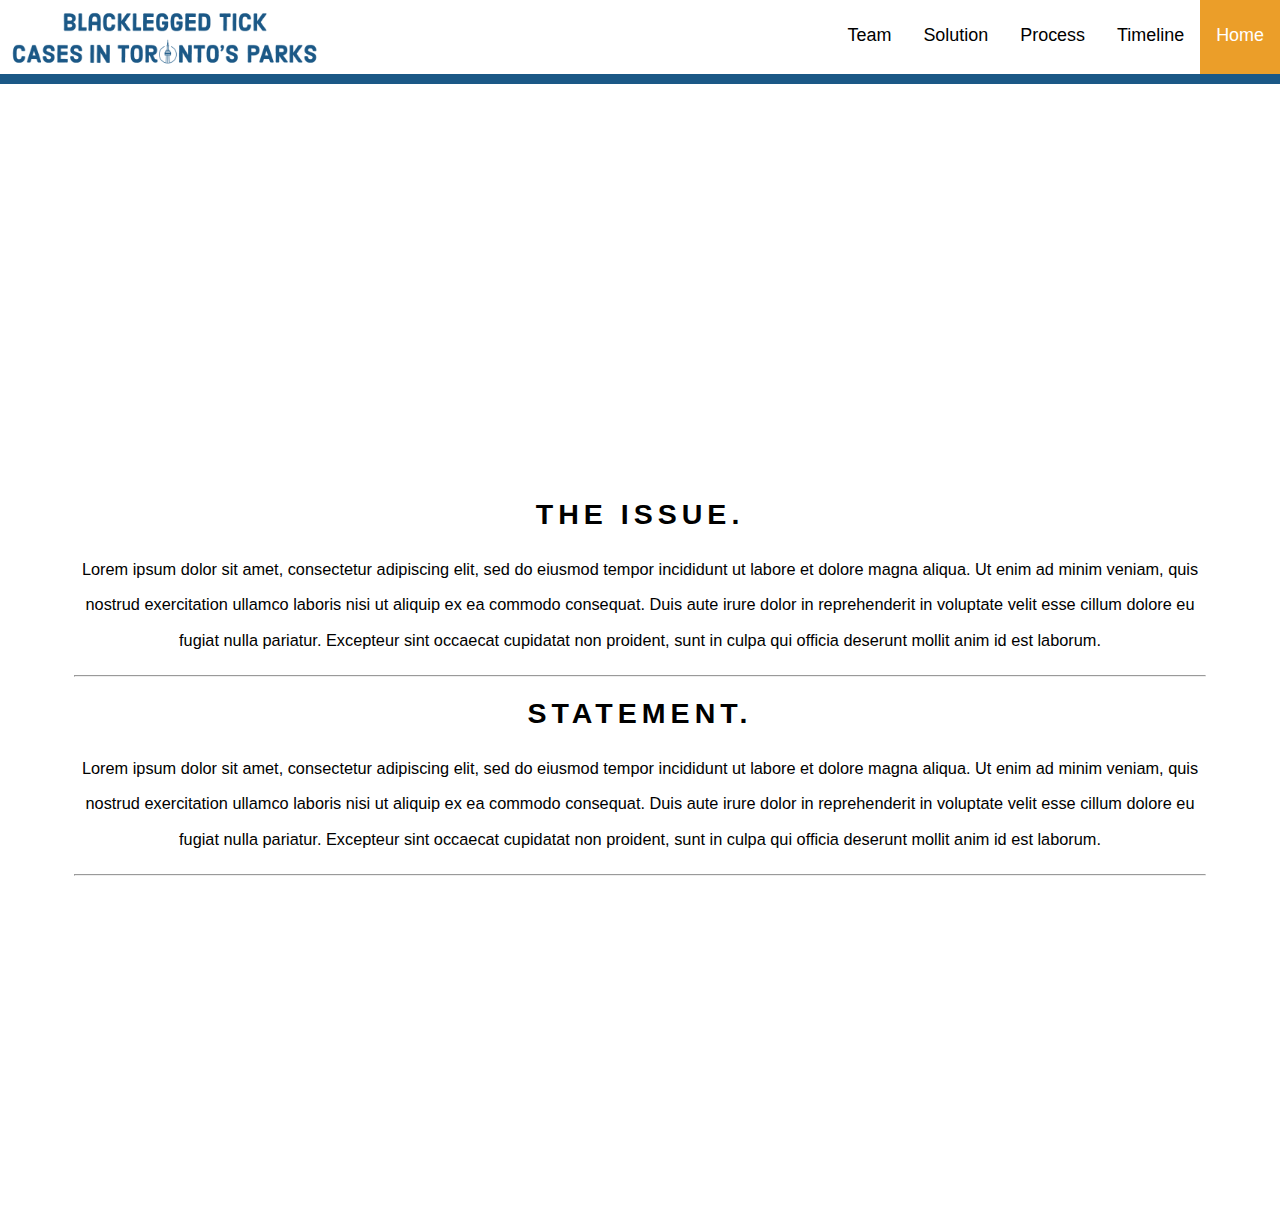
==== index.html @ dd3b6fb7 "Changed footer." ====
<!DOCTYPE html>
<html lang="en">
  <head>
  <title>Blacklegged Tick Surveillance in Toronto's Major Parks.</title>
  <!-- fav icon added by Aida -->
  <link rel="icon" type="image/png" href="images/favicon.png"/>
  <meta charset="UTF-8">
  <meta name="viewport" content="width=device-width, initial-scale=1">
  <!-- style sheet link --> 
  <link rel="stylesheet" href="CSS/mystyles.css">  
</head>

<!-- created and edited by Aida Tuhcic April 9th through April 10th. -->
<!-- beginning of the body -->
<body>
  
  <!-- logo created by Aida Tuhcic -->
  <div class="logo"> 
    <!-- links user to the index.html page when the logo is clicked on. -->
    <a href="index.html"><img src="images/logowebc.png" alt="logo"></a> 
  </div>

<!-- navigational bar -->
<!-- sources: some elements for the nav bar are dervived from https://www.w3schools.com/howto/howto_js_topnav_responsive.asp -->
  <div class="topnav" id="myTopnav">
    <a href="index.html" class="active">Home</a>
    <a href="timeline.html">Timeline</a>
    <a href="process.html">Process</a>
    <a href="solution.html">Solution</a>
    <a href="team.html">Team</a>
    <!-- javascript for the nav bar on smaller screen devices. -->
    <!-- onlcick executes javascript when the button is clicked. -->
    <a href="javascript:void(0);" class="icon" onclick="myFunction()">&#9776;</a>
  </div>
 
  <!-- header image -->
  <div class="headerimg">
  </div>

<!-- beginning of page content -->
<!-- main -->
<main>
<!-- section -->
<section>

  <!-- first section -->
  <div class="fsection">
    <h1>THE ISSUE.</h1>
    <p>Lorem ipsum dolor sit amet, consectetur adipiscing elit, sed do eiusmod tempor incididunt ut labore et dolore magna aliqua. 
    Ut enim ad minim veniam, quis nostrud exercitation ullamco laboris nisi ut aliquip ex ea commodo consequat. 
    Duis aute irure dolor in reprehenderit in voluptate velit esse cillum dolore eu fugiat nulla pariatur. 
    Excepteur sint occaecat cupidatat non proident, sunt in culpa qui officia deserunt mollit anim id est laborum.</p>
  </div>
  
<!-- line break -->
<hr>

  <!-- second section -->
  <div class="ssection">
    <h1>STATEMENT.</h1>
    <p>Lorem ipsum dolor sit amet, consectetur adipiscing elit, sed do eiusmod tempor incididunt ut labore et dolore magna aliqua. 
    Ut enim ad minim veniam, quis nostrud exercitation ullamco laboris nisi ut aliquip ex ea commodo consequat. 
    Duis aute irure dolor in reprehenderit in voluptate velit esse cillum dolore eu fugiat nulla pariatur. 
    Excepteur sint occaecat cupidatat non proident, sunt in culpa qui officia deserunt mollit anim id est laborum.</p>
  </div>

<!-- line break -->
<hr>

  <!-- third section -->
  <div class="tsection">
    <h1>FUTURE.</h1>
    <p>Lorem ipsum dolor sit amet, consectetur adipiscing elit, sed do eiusmod tempor incididunt ut labore et dolore magna aliqua. 
    Ut enim ad minim veniam, quis nostrud exercitation ullamco laboris nisi ut aliquip ex ea commodo consequat. 
    Duis aute irure dolor in reprehenderit in voluptate velit esse cillum dolore eu fugiat nulla pariatur. 
    Excepteur sint occaecat cupidatat non proident, sunt in culpa qui officia deserunt mollit anim id est laborum.</p>
  </div>

</section>
</main>
<!-- end of page content -->

<!-- footer -->
<footer class="footer">
    <p>&#169; Web Charlie 2022 &#65073; Fleming College.</p>
</footer>

<!-- javascript file -->
<script src="JS/javascript.js"></script>

<!-- end of body -->
</body>
<!-- end of html -->
</html>
---- CSS/mystyles.css ----
@charset "UTF-8";

/* box sizing */
* {
    box-sizing: border-box; 
}

/* body element */
html, body {
    position: absolute;
    overflow-x: hidden;
    margin: 0px;
    padding: 0px;
    height: 100%; 
    width: 100%; 
    font-family: 'Arial', sans-serif; 
    font-size: 1.01em; 
} 

/* h1 to h6 elements */
h1, h2, h3, h4, h5, h6 {
    font-family: 'Arial', sans-serif; 
    letter-spacing: 5px;
}

/* h1 element */
h1 {
    font-size: 1.75em; 
}

/****** beginning of nav bar and logo section *****/
/****** created by Aida Tuhcic April 9th through 10th *****/
/* logo */
.logo {
    position: absolute; 
    margin-left: 0px; 
    margin-top: -63px; 
}

/* logo image */ 
.logo img {
    height: 150px;  
    margin-top: 26px;
    margin-left: 5px; 
}

/* nav bar */
.topnav {
    background-color: #ffffff;
    border-bottom: 10px solid #1B5886; 
    overflow: hidden;
    padding: 0px; 
}

/* nav bar a */
.topnav a {
    float: right; 
    padding: 25px 16px;
    color: #000000;
    text-align: center;
    text-decoration: none;
    font-size: 1.1em;
}

/* nav bar link hovers */
.topnav a:hover {
    background-color: #1B5886;
    color: #ffffff; 
    height: 74px;
}

/* home button */
.topnav a.active {
    background-color: #eb9e29;
    color: white;
    height: 74px; 
}
  
/* nav bar icon for smaller screens */
.topnav .icon {
    color: #1B5886;
    float: right; 
    display: none;
}

/* nav bar icon hover for smaller screens */
.topnav .icon a:hover {
    color: #ffffff; 
}
  
/* some sources for the following code has been dervived from https://www.w3schools.com/howto/howto_js_topnav_responsive.asp
/* media query for smaller devices (resizes nav bar) */
@media screen and (max-width: 760px) {
    .topnav a:not(:first-child) {display: none;}
    .topnav a.icon {
      float: right;
      display: block;
    }
 }

/* some sources for the following code has been dervived from https://www.w3schools.com/howto/howto_js_topnav_responsive.asp
/* media query for smaller devices (resizes nav bar) */
@media screen and (max-width: 760px) {
    .topnav.responsive {position: relative;}
    .topnav.responsive .icon {
      position: absolute;
      float: left;
      right: 0;
      top: 0;
}

/* some sources for the following code has been dervived from https://www.w3schools.com/howto/howto_js_topnav_responsive.asp
/* media query for smaller devices (resizes nav bar) */
.topnav.responsive a {
    float: left;
    display: block;
    text-align: center;
    }
}  
/****** end of nav bar and logo section *****/

/****** beginning of the header image *****/
/****** created by Aida Tuhcic April 9th through 10th *****/
/* header image */
/* the source of the image is from https://www.pexels.com/photo/scenic-view-of-mountain-during-dawn-2777934/ - "Scenic View Of Mountain During Dawn" - free for commerical use. */
/* the photographer and uploader of the image from PixaBay used is: Andre Furtado "@andre-furtado-43594" */
.headerimg {
    background: url("../images/torontobanner.jpg");
    background-position: center;
    background-repeat: no-repeat;
    background-size: cover;
    width:100%;
    position: relative; 
    display: block;
    padding-top: 20%;
    padding-bottom: 10%;
}
/****** end of the header image *****/

/* sections */
section {
    padding: 10px; 
    width: 90%;
    margin: auto;
    text-align: center;
    line-height: 2.2rem;
    background-color: #ffffff;
}

/****** beginning of the teams.html section *****/
/****** created by Aida Tuhcic April 11th through 12th *****/
/* team summary */
.teamsummary {
    padding: 8px; 
}

/* row */ 
.row { 
    display: flex; 
    justify-content: center;
    margin: auto;
    width: 75%; 
    padding: 8px; 
    line-height: 2.2rem;
}

/* members */
.members {
    flex: 50%; 
    margin: 30px; 
    margin-left: 50px;
}

/* members h3 */
.members h3 {
    font-size: 1.3rem;
    line-height: 0.5px; 
    letter-spacing: 0.2rem;
}

.memberimg {
    background-color: #f5f5f5;
    border-radius: 5px 5px 0 0;
}

/* members img */
.memberimg img {
    width: 45%; 
    height: 45%;
    margin-top: 20px; 
    margin-bottom: 10px;
    border-radius: 50%;
}

/*member name */
.membername {
    background-color: #ebebeb;
    padding-top: 1px; 
    border-radius: 0 0 5px 5px;
}

/* media query for smaller devices (resizes the row) */
@media screen and (max-width: 760px) {
    .row {
        width: 100%;
        display: block;  
    }
}
/****** end of the teams.html section *****/

/****** beginning of the footer section *****/
/****** created by Aida Tuhcic April 9th through 10th *****/
/* footer */
footer {
    position: relative;
    padding: 32px; 
    left: 0;
    bottom: 0;
    left: 0; 
    right: 0;
    width: 100%;
    background-color: #1B5886; 
}

/* footer */
.footer {
    position: relative;
}

/* footer paragraph */ 
.footer p { 
     color: #ffffff; 
     text-align: center; 
     font-size: 1.1em;
}
/****** end of the footer section *****/
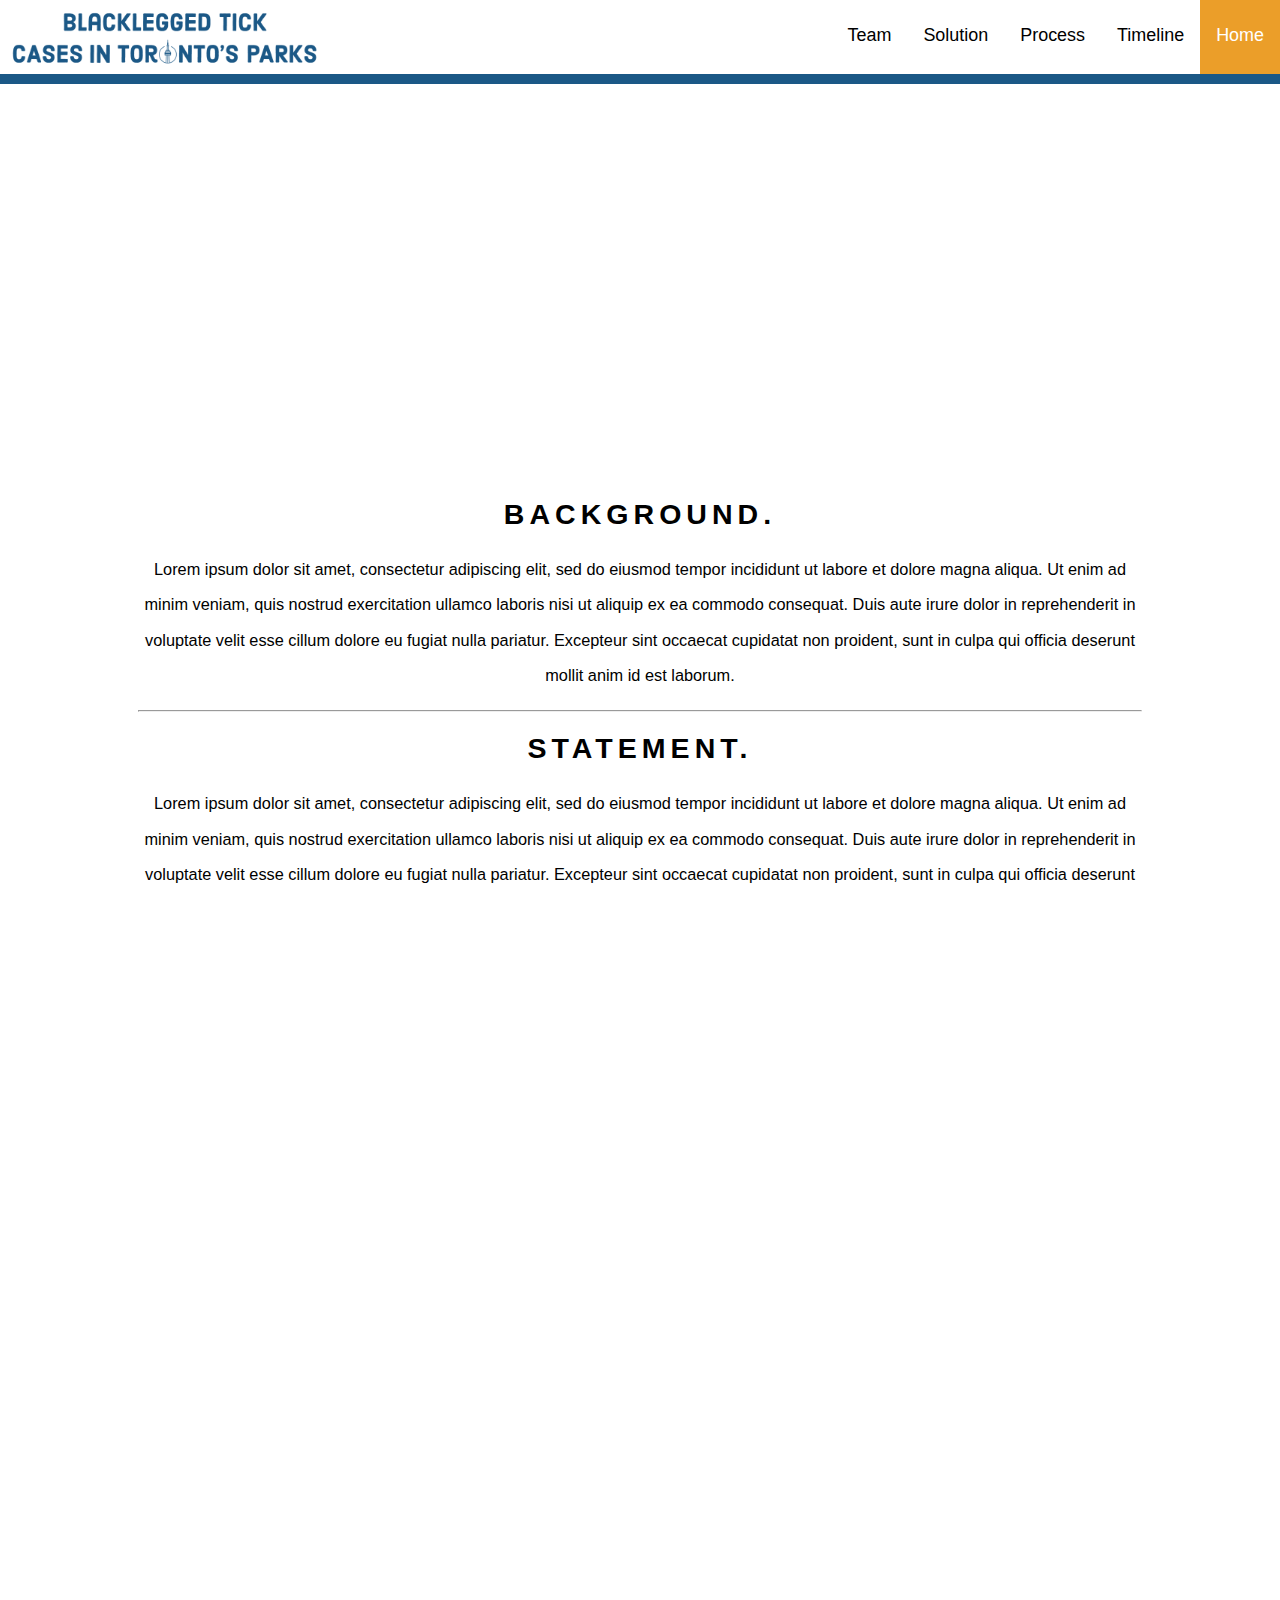
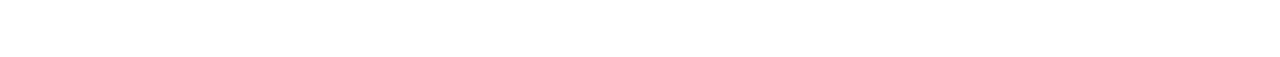
==== commit adfce7fd: "Added Resource Links." ====
--- a/index.html
+++ b/index.html
@@ -44,8 +44,8 @@
 <section>
 
   <!-- first section -->
-  <div class="fsection">
-    <h1>THE ISSUE.</h1>
+  <div class="first-section">
+    <h1>BACKGROUND.</h1>
     <p>Lorem ipsum dolor sit amet, consectetur adipiscing elit, sed do eiusmod tempor incididunt ut labore et dolore magna aliqua. 
     Ut enim ad minim veniam, quis nostrud exercitation ullamco laboris nisi ut aliquip ex ea commodo consequat. 
     Duis aute irure dolor in reprehenderit in voluptate velit esse cillum dolore eu fugiat nulla pariatur. 
@@ -56,7 +56,7 @@
 <hr>
 
   <!-- second section -->
-  <div class="ssection">
+  <div class="second-section">
     <h1>STATEMENT.</h1>
     <p>Lorem ipsum dolor sit amet, consectetur adipiscing elit, sed do eiusmod tempor incididunt ut labore et dolore magna aliqua. 
     Ut enim ad minim veniam, quis nostrud exercitation ullamco laboris nisi ut aliquip ex ea commodo consequat. 
@@ -67,13 +67,55 @@
 <!-- line break -->
 <hr>
 
-  <!-- third section -->
-  <div class="tsection">
-    <h1>FUTURE.</h1>
-    <p>Lorem ipsum dolor sit amet, consectetur adipiscing elit, sed do eiusmod tempor incididunt ut labore et dolore magna aliqua. 
-    Ut enim ad minim veniam, quis nostrud exercitation ullamco laboris nisi ut aliquip ex ea commodo consequat. 
-    Duis aute irure dolor in reprehenderit in voluptate velit esse cillum dolore eu fugiat nulla pariatur. 
-    Excepteur sint occaecat cupidatat non proident, sunt in culpa qui officia deserunt mollit anim id est laborum.</p>
+  <!-- resources section -->
+  <!-- resources summary -->
+  <div class="resources-summary">
+    <h1>RESOURCES.</h1>
+    <p>For further educational resources regarding the topic of Blacklegged Ticks and Lyme Disease, please visit the websites below, by either clicking the images of the ticks or the descriptive text.
+    Thank you.
+    </p>
+  </div>
+
+  <!-- resource link 1 -->
+  <!-- the source of the image is from https://pixabay.com/photos/sheep-tick-castor-bean-tick-4858988/ - free for commerical use. -->
+  <!-- the photographer and uploader of the image from PixaBay used is: Erik Karits "Erik_Karits" -->
+    <div class="resources">
+      <div class="resources-link">
+      <a href="https://www.canada.ca/en/health-canada/services/pest-control-tips/blacklegged-deer-ticks.html">
+      <img src="images/tick1.jpg" alt="tick">
+      <p>Apperances of Blacklegged Ticks</p>
+    </a>
+    </div>
+
+  <!-- resource link 2 -->
+  <!-- the source of the image is from https://pixabay.com/photos/ixodes-ricinus-castor-bean-tick-tick-5260258/ - free for commerical use. -->
+  <!-- the photographer and uploader of the image from PixaBay used is: Erik Karits "Erik_Karits" -->
+    <div class="resources-link">
+      <a href="https://www.ontario.ca/page/lyme-disease">
+      <img src="images/tick2.jpg" alt="tick">
+      <p>Lyme Disease and Blacklegged Ticks</p>
+      </a>
+    </div>
+
+  <!-- resource link 3 -->
+  <!-- the source of the image is from https://pixabay.com/photos/sheep-tick-castor-bean-tick-4858987/ - free for commerical use. -->
+  <!-- the photographer and uploader of the image from PixaBay used is: Erik Karits "Erik_Karits" -->
+    <div class="resources-link">
+      <a href="https://www.canada.ca/en/public-health/services/diseases/lyme-disease.html">
+      <img src="images/tick3.jpg" alt="tick">
+      <p>Information Regarding Lyme Disease</p>
+      </a>
+    </div>
+
+   <!-- resource link 4 -->
+  <!-- the source of the image is from https://www.pexels.com/photo/brown-and-black-bug-on-green-leaf-3757600/ - free for commerical use. -->
+  <!-- the photographer and uploader of the image from PixaBay used is: Erik Karits "Erik_Karits" -->
+    <div class="resources-link">
+      <a href="https://www.canada.ca/en/public-health/services/diseases/lyme-disease/lyme-disease-awareness-resources.html">
+      <img src="images/tick4.jpg" alt="tick">
+      <p>Lyme Disease Awareness</p>
+      </a>
+  </div>
   </div>
 
 </section>
--- a/CSS/mystyles.css
+++ b/CSS/mystyles.css
@@ -26,6 +26,10 @@
 /* h1 element */
 h1 {
     font-size: 1.75em; 
+}
+
+h2 {
+    font-size: 1.68em; 
 }
 
 /****** beginning of nav bar and logo section *****/
@@ -140,17 +144,67 @@
 /* sections */
 section {
     padding: 10px; 
-    width: 90%;
+    width: 80%;
     margin: auto;
     text-align: center;
     line-height: 2.2rem;
     background-color: #ffffff;
 }
 
+/* summary process */
+.process-summary {
+    padding: 8px; 
+}
+
+/****** beginning of the process nav bar *****/
+/****** created by Aida Tuhcic April 13th *****/
+/* process navigation */
+.processnav {
+    padding-bottom: 30px; 
+}
+
+/* process navigation links */
+.processnav a {
+    background-color: #226da7; 
+    color: #ffffff; 
+    padding: 5px 5px; 
+    text-align: center; 
+    text-decoration: none;
+    width: 25%; 
+    display: inline-block;
+}
+
+/* media query for smaller devices (resizes the process navigation) */
+@media screen and (max-width: 1060px) {
+    .processnav a {
+        float: none;
+        outline: 2px solid #ffffff;
+        text-align: center;
+        display: block;
+        width: 100%;
+    }
+ }
+ /****** end of the process nav bar *****/
+
+/* mapbox maps */
+.mapbox-maps {
+    padding: 8px; 
+}
+
+/* experience builder */
+.experience-builder {
+    padding: 8px; 
+}
+
+/* geoserver */
+.geoserver {
+    padding: 8px; 
+}
+
 /****** beginning of the teams.html section *****/
 /****** created by Aida Tuhcic April 11th through 12th *****/
 /* team summary */
-.teamsummary {
+.team-summary {
     padding: 8px; 
 }
 
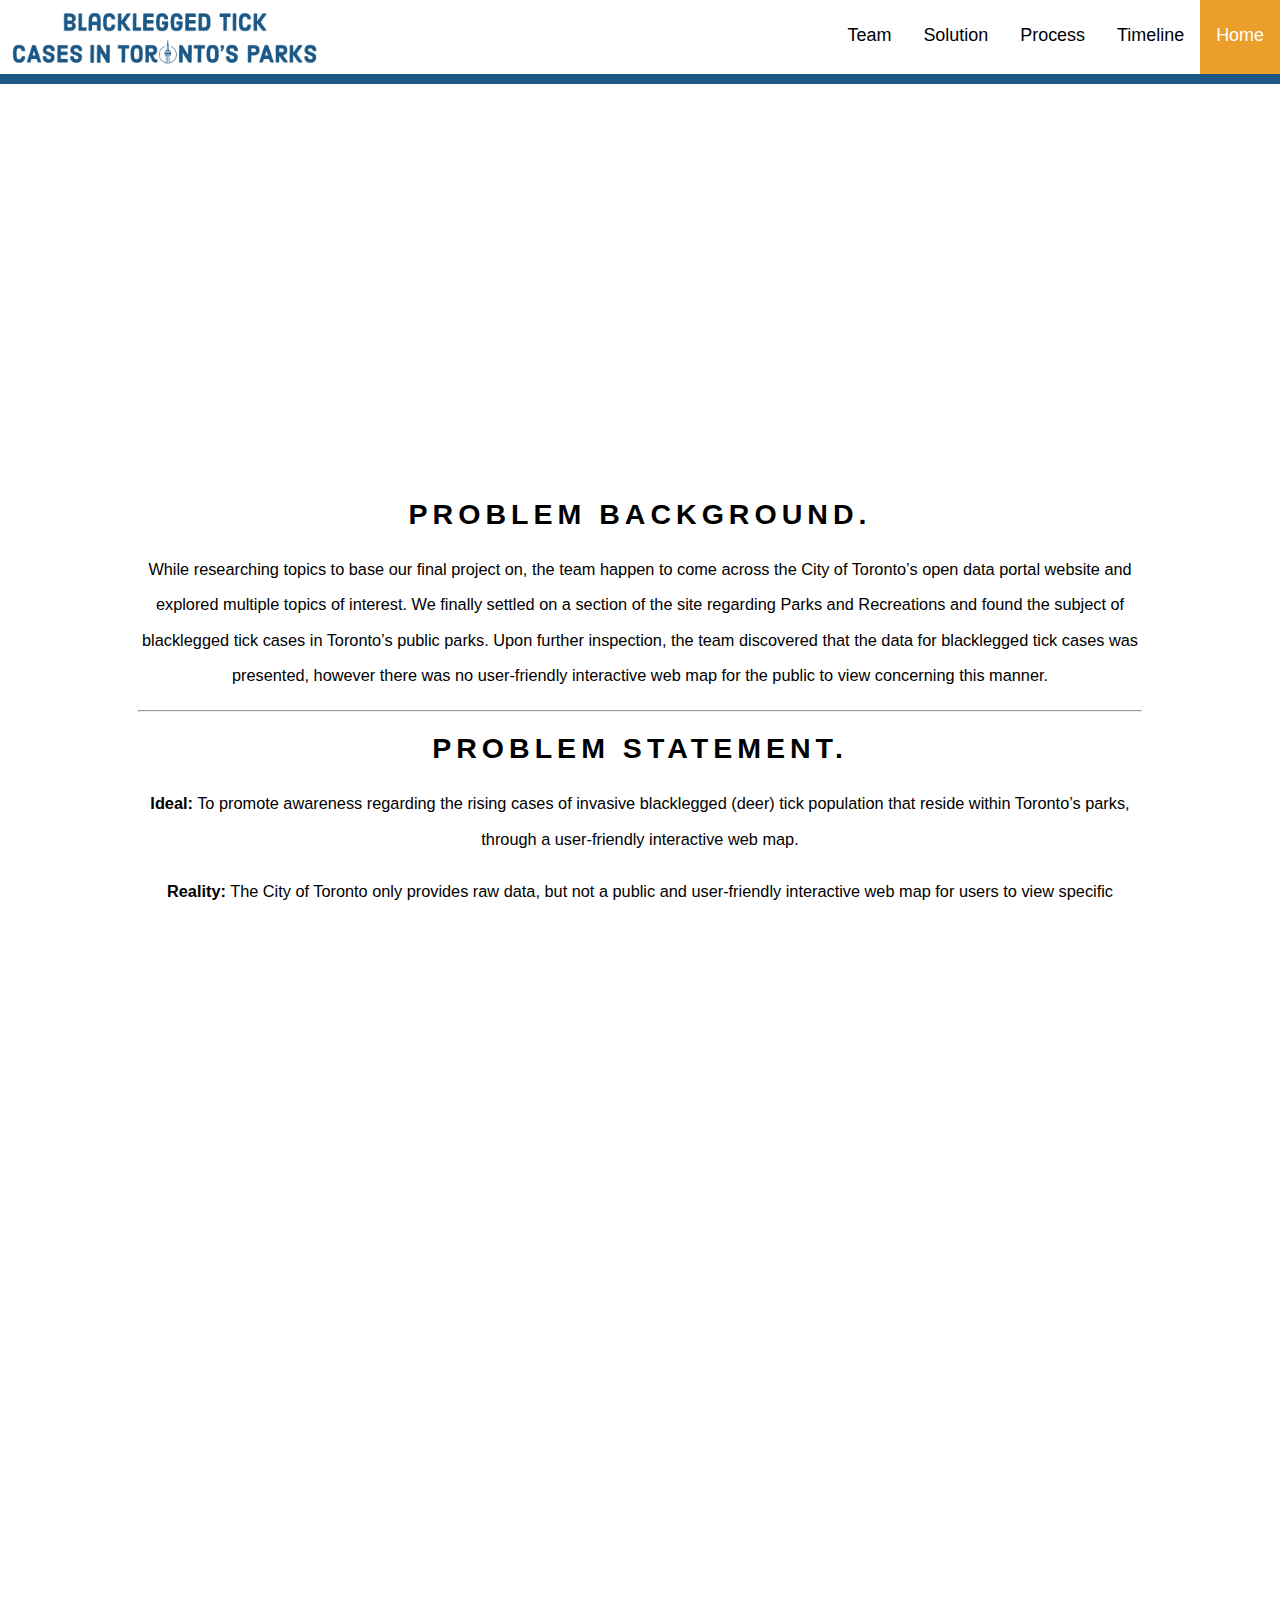
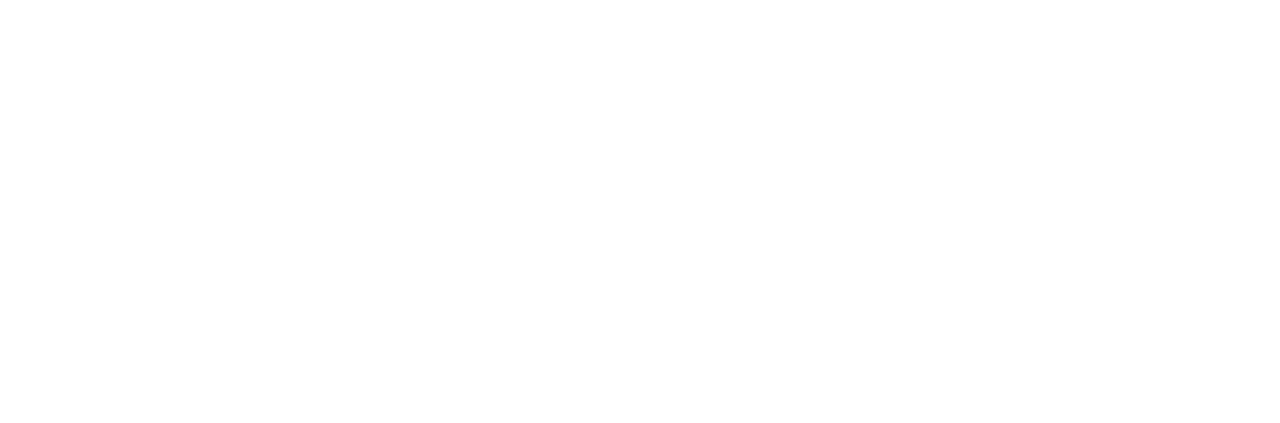
==== commit df9a5dca: "Problem Statement and Background added." ====
--- a/index.html
+++ b/index.html
@@ -37,36 +37,58 @@
   <div class="headerimg">
   </div>
 
+<!-- created and edited by Aida Tuhcic April 13th through 16th. -->
 <!-- beginning of page content -->
 <!-- main -->
 <main>
 <!-- section -->
 <section>
 
+    <!-- created and edited by Aida Tuhcic on April 16th. -->
+  <!-- problem statment section -->
   <!-- first section -->
-  <div class="first-section">
-    <h1>BACKGROUND.</h1>
-    <p>Lorem ipsum dolor sit amet, consectetur adipiscing elit, sed do eiusmod tempor incididunt ut labore et dolore magna aliqua. 
-    Ut enim ad minim veniam, quis nostrud exercitation ullamco laboris nisi ut aliquip ex ea commodo consequat. 
-    Duis aute irure dolor in reprehenderit in voluptate velit esse cillum dolore eu fugiat nulla pariatur. 
-    Excepteur sint occaecat cupidatat non proident, sunt in culpa qui officia deserunt mollit anim id est laborum.</p>
-  </div>
-  
-<!-- line break -->
-<hr>
-
-  <!-- second section -->
-  <div class="second-section">
-    <h1>STATEMENT.</h1>
-    <p>Lorem ipsum dolor sit amet, consectetur adipiscing elit, sed do eiusmod tempor incididunt ut labore et dolore magna aliqua. 
-    Ut enim ad minim veniam, quis nostrud exercitation ullamco laboris nisi ut aliquip ex ea commodo consequat. 
-    Duis aute irure dolor in reprehenderit in voluptate velit esse cillum dolore eu fugiat nulla pariatur. 
-    Excepteur sint occaecat cupidatat non proident, sunt in culpa qui officia deserunt mollit anim id est laborum.</p>
+  <div class="problem-background">
+    <h1>PROBLEM BACKGROUND.</h1>
+    <p>While researching topics to base our final project on, the team happen to come across the City of Toronto’s open data portal website and explored multiple topics of interest. 
+      We finally settled on a section of the site regarding Parks and Recreations and found the subject of blacklegged tick cases in Toronto’s public parks. 
+      Upon further inspection, the team discovered that the data for blacklegged tick cases was presented, however there was no user-friendly interactive web map for the public to view concerning this manner. </p>
   </div>
 
 <!-- line break -->
 <hr>
 
+  <!-- created and edited by Aida Tuhcic on April 15th through April 16th. -->
+  <!-- problem statment section -->
+  <div class="problem-statement">
+    <h1>PROBLEM STATEMENT.</h1>
+    <!-- ideal -->
+    <p><strong>Ideal:</strong> To promote awareness regarding the rising cases of invasive blacklegged (deer) tick population that reside within Toronto’s parks, through a user-friendly interactive web map. 
+    </p>
+    <!-- reality -->
+    <p><strong>Reality:</strong> The City of Toronto only provides raw data, but not a public and user-friendly interactive web map for users to view specific locations of positive and negative blacklegged tick cases in their parks. 
+    It’s also important to note, that most of Ontario’s population resides in Toronto and the city is a hub for tourism. 
+    </p>
+    <!-- consquences-->
+    <p><strong>Consquences:</strong> Blacklegged ticks are carriers of specific bacteria that causes Lyme Disease. 
+    The disease has been on a rising high, and it’s impacted the health of hundreds of people in Ontario – even leading to Canadian public figures to raise awareness on the issue. 
+    These harmful ticks are not only destructive to humans, but to other ecosystems and mammals. 
+    Currently, Lyme Disease has no permanent cure. 
+    </p>
+    <!-- proposal -->
+    <p><strong>Proposal:</strong> To create an interactive web map, that would allow users to view and become educated on the dangers of the rising number of cases, of blacklegged ticks in Toronto’s public parks. 
+    Blacklegged ticks are an invasive species to Ontario, that induce Lyme Disease to humans, mammals, and destruction wildlife habitats. 
+    The web map would allow users to make an informed decision on the proper cautions to take while visiting the parks. 
+    </p>
+    <!-- technology used-->
+    <p><strong>Technology Used:</strong> ArcGIS Online, ArcGIS Experience Builder, MapBox Studio Maps and Datasets, and Open-Source Data from the City of Toronto.   
+    </p>
+  </div>
+  <!-- end of problem statement section -->
+
+<!-- line break -->
+<hr>
+
+  <!-- created and edited by Aida Tuhcic on April 13th through April 14th. -->
   <!-- resources section -->
   <!-- resources summary -->
   <div class="resources-summary">
@@ -117,6 +139,7 @@
       </a>
   </div>
   </div>
+  <!-- end of resources section -->
 
 </section>
 </main>
--- a/CSS/mystyles.css
+++ b/CSS/mystyles.css
@@ -151,6 +151,60 @@
     background-color: #ffffff;
 }
 
+/****** beginning of the resources section *****/
+/****** created by Aida Tuhcic April 13th *****/
+/* resources summary */
+.resource-summary {
+    padding: 8px; 
+}
+
+/* resources */
+.resources {
+    display: flex; 
+    justify-content: center;
+    margin: auto;
+    width: 90%; 
+    padding: 8px; 
+    line-height: 2.2rem;
+}
+
+/* resources link */
+.resources-link {
+    flex: 50%; 
+    margin: 30px; 
+    margin-left: 50px;
+}
+
+/* resources images */
+.resources-link img {
+    width: 100%; 
+    margin-top: -10px; 
+    margin-bottom: 5px;
+    border-radius: 50%;
+}
+
+/* resources links active */
+.resources-link a {
+    color: #000000;
+    text-decoration: none;
+    line-height: 1.8rem;
+}
+
+/* resources paragraph */
+.resources-link p {
+    border-bottom: 6px solid #eb9e29;
+    line-height: 2rem; 
+}
+
+/* media query for smaller devices (resizes the resources section) */
+@media screen and (max-width: 1060px) {
+    .resources {
+        width: 70%;
+        display: block; 
+    }
+ }
+/****** end of the resources section *****/
+
 /* summary process */
 .process-summary {
     padding: 8px; 
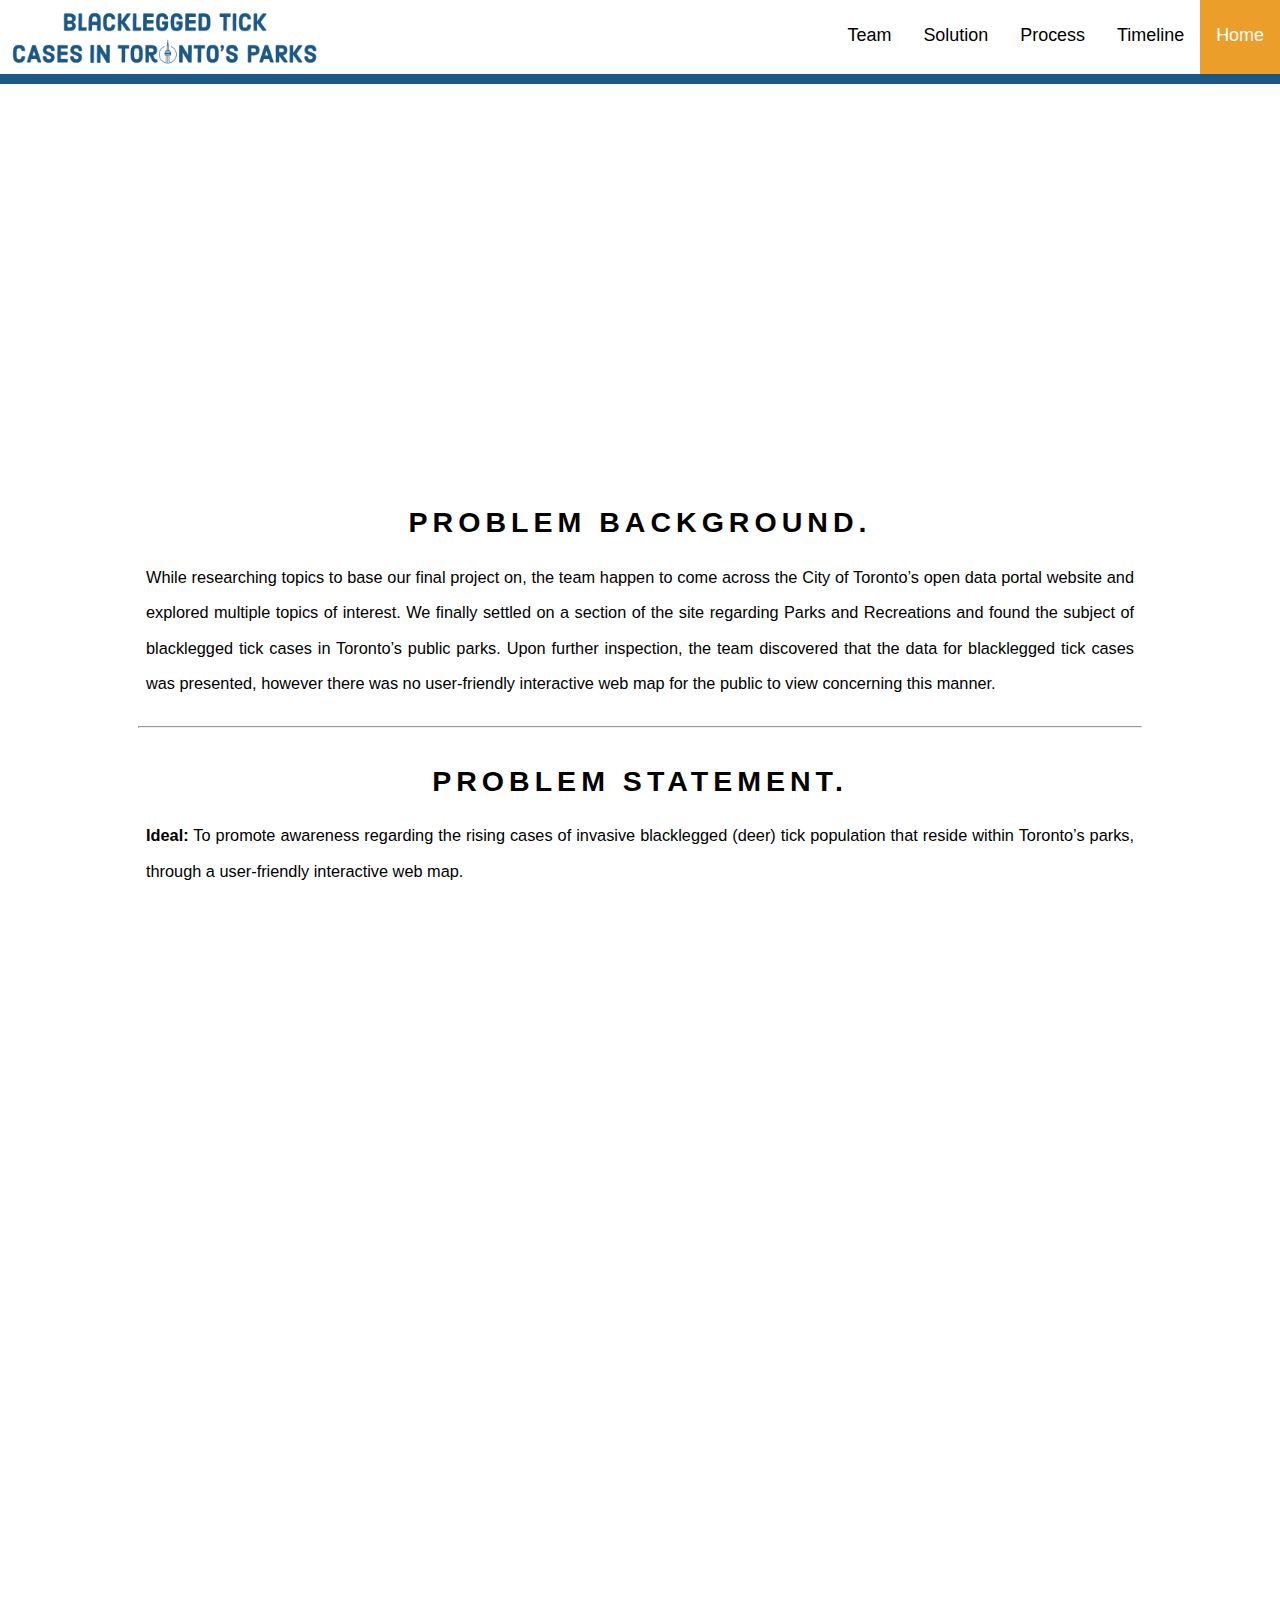
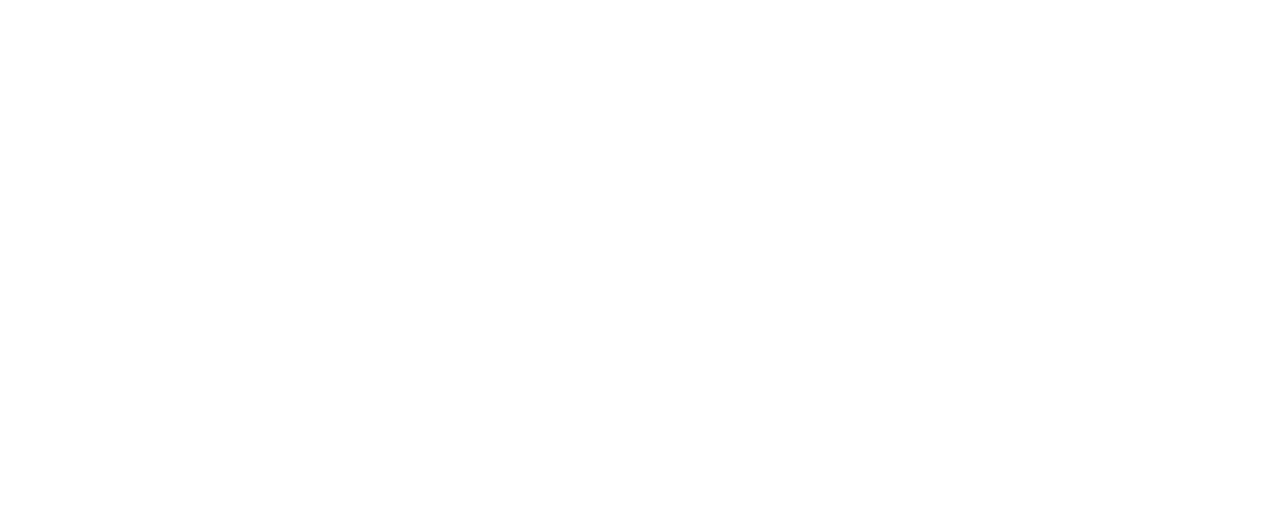
==== commit 19ef28c5: "Updated code and commented multiple pages." ====
--- a/index.html
+++ b/index.html
@@ -1,7 +1,7 @@
 <!DOCTYPE html>
 <html lang="en">
   <head>
-  <title>Blacklegged Tick Surveillance in Toronto's Major Parks.</title>
+  <title>Blacklegged Tick Cases in Toronto's Major Parks.</title>
   <!-- fav icon added by Aida -->
   <link rel="icon" type="image/png" href="images/favicon.png"/>
   <meta charset="UTF-8">
@@ -10,7 +10,6 @@
   <link rel="stylesheet" href="CSS/mystyles.css">  
 </head>
 
-<!-- created and edited by Aida Tuhcic April 9th through April 10th. -->
 <!-- beginning of the body -->
 <body>
   
@@ -19,9 +18,10 @@
     <!-- links user to the index.html page when the logo is clicked on. -->
     <a href="index.html"><img src="images/logowebc.png" alt="logo"></a> 
   </div>
+  <!-- end of logo -->
 
-<!-- navigational bar -->
-<!-- sources: some elements for the nav bar are dervived from https://www.w3schools.com/howto/howto_js_topnav_responsive.asp -->
+  <!-- navigational bar -->
+  <!-- sources: some elements for the nav bar are dervived from https://www.w3schools.com/howto/howto_js_topnav_responsive.asp -->
   <div class="topnav" id="myTopnav">
     <a href="index.html" class="active">Home</a>
     <a href="timeline.html">Timeline</a>
@@ -32,32 +32,32 @@
     <!-- onlcick executes javascript when the button is clicked. -->
     <a href="javascript:void(0);" class="icon" onclick="myFunction()">&#9776;</a>
   </div>
+<!-- end of navigational bar -->
  
   <!-- header image -->
   <div class="headerimg">
   </div>
+  <!-- end of header image -->
 
-<!-- created and edited by Aida Tuhcic April 13th through 16th. -->
+<!-- the following problem background, problem statement and resources was created and edited by Aida Tuhcic April 13th through 16th. -->
 <!-- beginning of page content -->
 <!-- main -->
 <main>
 <!-- section -->
 <section>
 
-    <!-- created and edited by Aida Tuhcic on April 16th. -->
   <!-- problem statment section -->
-  <!-- first section -->
   <div class="problem-background">
     <h1>PROBLEM BACKGROUND.</h1>
     <p>While researching topics to base our final project on, the team happen to come across the City of Toronto’s open data portal website and explored multiple topics of interest. 
       We finally settled on a section of the site regarding Parks and Recreations and found the subject of blacklegged tick cases in Toronto’s public parks. 
       Upon further inspection, the team discovered that the data for blacklegged tick cases was presented, however there was no user-friendly interactive web map for the public to view concerning this manner. </p>
   </div>
+  <!-- end of problem statement section-->
 
 <!-- line break -->
 <hr>
 
-  <!-- created and edited by Aida Tuhcic on April 15th through April 16th. -->
   <!-- problem statment section -->
   <div class="problem-statement">
     <h1>PROBLEM STATEMENT.</h1>
@@ -88,7 +88,6 @@
 <!-- line break -->
 <hr>
 
-  <!-- created and edited by Aida Tuhcic on April 13th through April 14th. -->
   <!-- resources section -->
   <!-- resources summary -->
   <div class="resources-summary">
@@ -97,6 +96,7 @@
     Thank you.
     </p>
   </div>
+  <!-- end of resources summary -->
 
   <!-- resource link 1 -->
   <!-- the source of the image is from https://pixabay.com/photos/sheep-tick-castor-bean-tick-4858988/ - free for commerical use. -->
@@ -149,6 +149,7 @@
 <footer class="footer">
     <p>&#169; Web Charlie 2022 &#65073; Fleming College.</p>
 </footer>
+<!-- end of footer -->
 
 <!-- javascript file -->
 <script src="JS/javascript.js"></script>
--- a/CSS/mystyles.css
+++ b/CSS/mystyles.css
@@ -28,8 +28,14 @@
     font-size: 1.75em; 
 }
 
+/* h2 element */
 h2 {
     font-size: 1.68em; 
+}
+
+/* paragraph element */
+p {
+    text-align: justify; 
 }
 
 /****** beginning of nav bar and logo section *****/
@@ -151,11 +157,27 @@
     background-color: #ffffff;
 }
 
+/* problem background */
+.problem-background {
+    float: right; 
+    padding: 8px; 
+}
+
+/* problem background h3*/
+.problem-background h3 {
+    padding: 8px; 
+}
+
+/* problem statement */
+.problem-statement {
+    padding: 8px;
+}
+
 /****** beginning of the resources section *****/
 /****** created by Aida Tuhcic April 13th *****/
 /* resources summary */
-.resource-summary {
-    padding: 8px; 
+.resources-summary {
+    padding: 8px;
 }
 
 /* resources */
@@ -194,6 +216,7 @@
 .resources-link p {
     border-bottom: 6px solid #eb9e29;
     line-height: 2rem; 
+    text-align: center;
 }
 
 /* media query for smaller devices (resizes the resources section) */
@@ -250,8 +273,8 @@
     padding: 8px; 
 }
 
-/* geoserver */
-.geoserver {
+/* comparisons */
+.comparisons {
     padding: 8px; 
 }
 
@@ -305,6 +328,10 @@
     background-color: #ebebeb;
     padding-top: 1px; 
     border-radius: 0 0 5px 5px;
+}
+
+.membername p {
+    text-align: center;
 }
 
 /* media query for smaller devices (resizes the row) */
